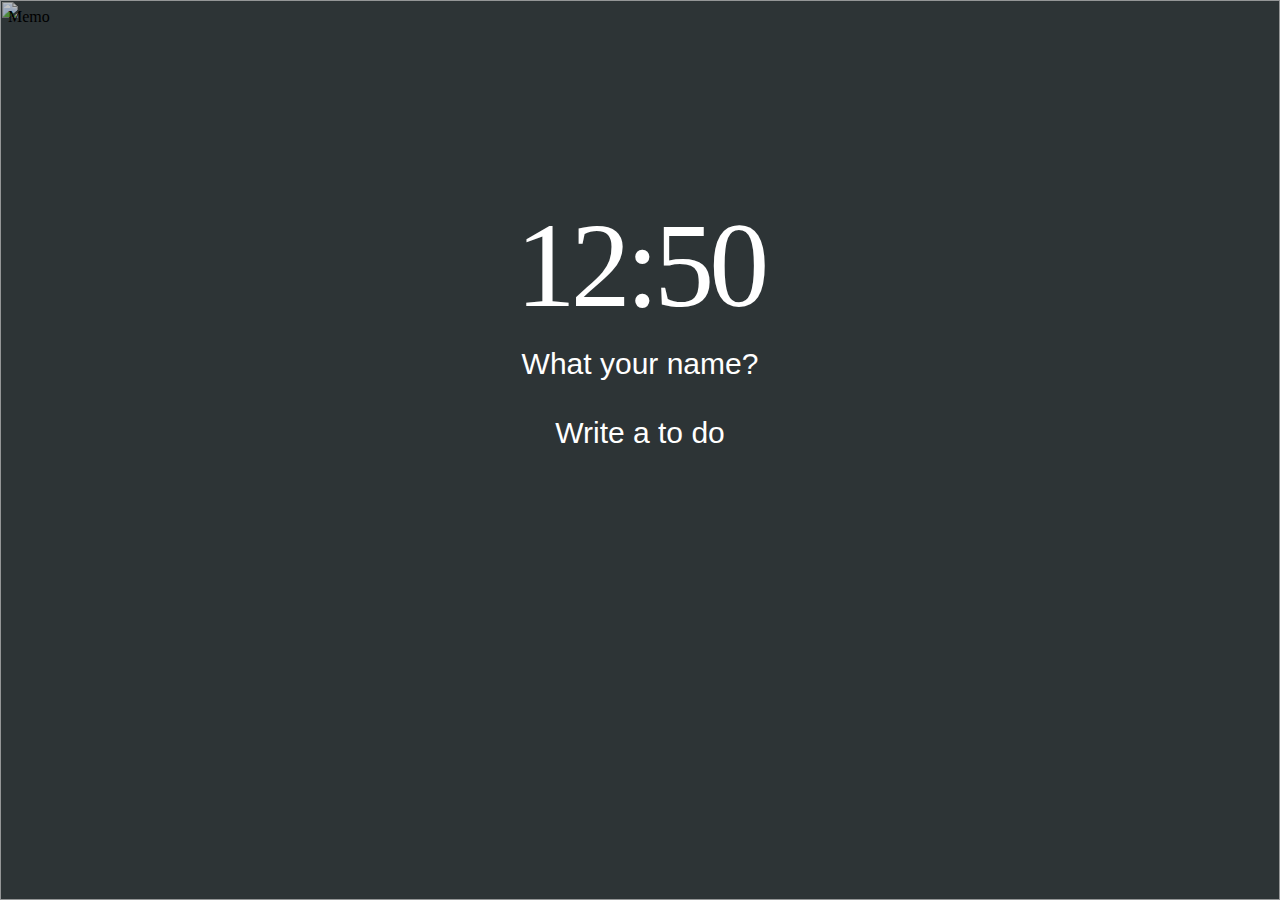
==== index.html @ fa009952 "first version" ====
<!DOCTYPE html>
<html lang:ko>
  <head>
    <meta charset="utf-8">
    <meta name="viewport" content="width=device-width">
    <link href="momentum.css" rel="stylesheet">
    <tilte>Memo</tilte> 
  </head>
  <body>
      <div class="js-clock">
      <h1>00:00</h1> 
      </div>
      <form class="js-form form">
          <input type="text" placeholder="What your name?">
      </form>
       <h4 class="js-greetings"></h4>
       <form class="js-toDoForm">
            <input type="text" placeholder="Write a to do">
       </form>
       <ul class="js-toDoList">
       </ul>
       

       </span>
       <span class="icon">
         <i class="far fa-compass">
         <span class="js-weather">
       </i></span>
       <script src="clock.js"></script>
       <script src="greeting.js"></script>
       <script src="toDo.js"></script>
       <script src="backgrond.js"></script>
       <script src="weather.js"></script>
       <script src="https://kit.fontawesome.com/d710b57fc3.js" crossorigin="anonymous"></script>
  </body>
</html>
---- momentum.css ----
h1{
   color: #ffffff;
   text-align: center;
   line-height: 1;
   padding: 0;
   margin: 0;
   letter-spacing: -5px;
   margin-bottom: 20px;
   font-size: 120px;
   font-weight: 500;
   display: block;
   padding-top: 1.5em;
   }

/* css의 display를 활용하여 웹화면에서 객체를 없애고 나타낼 수 있다.(특정 조건부여 가능) */
.form,
.greeting{
    display: none;
}

.showing {
    display: block;
}

.js-form{
    position: relative;
    color: white;
    text-align: center;
}
.js-toDoForm{
    text-align: center;
}
input{
    text-align: center;
    background: none;
    border: none;
    font-size: 30px;
    color: white;
}
    input::placeholder {color:white;}
    input::-webkit-input-placeholder {color:white;}
    input:-ms-input-placeholder {color:white;}
    
h4{
    text-align: center;
    color: white;
    font-size : 25px;
}

ul{
    margin-top: 24px;
    margin-left: 20em;
}

li{
    list-style-type: circle;
    margin-top: 15px;
}

span{
    color: white;
    font-size : 20px;
   
}

button{
    margin-left: 15px;
}

@keyframes fadeIn{
    from{
        opacity: 0;
    }
    to{
        opacity: 1;
    }    
}

.bgimage{
    position: absolute;
    top:0;
    left:0;
    width:100%;
    height: 100%;
    z-index:-1;
    animation: fadeIn .6s linear;
    opacity: 0.7;
}

body{
    background-color: #2d3436;
}

.js-weather{
    color: white;
    position: fixed;    
    left : 1300px;
    bottom: 680px;
    display: block;
}    

.icon{
    position: fixed;    
    left : 1273px;
    bottom: 677px;
}
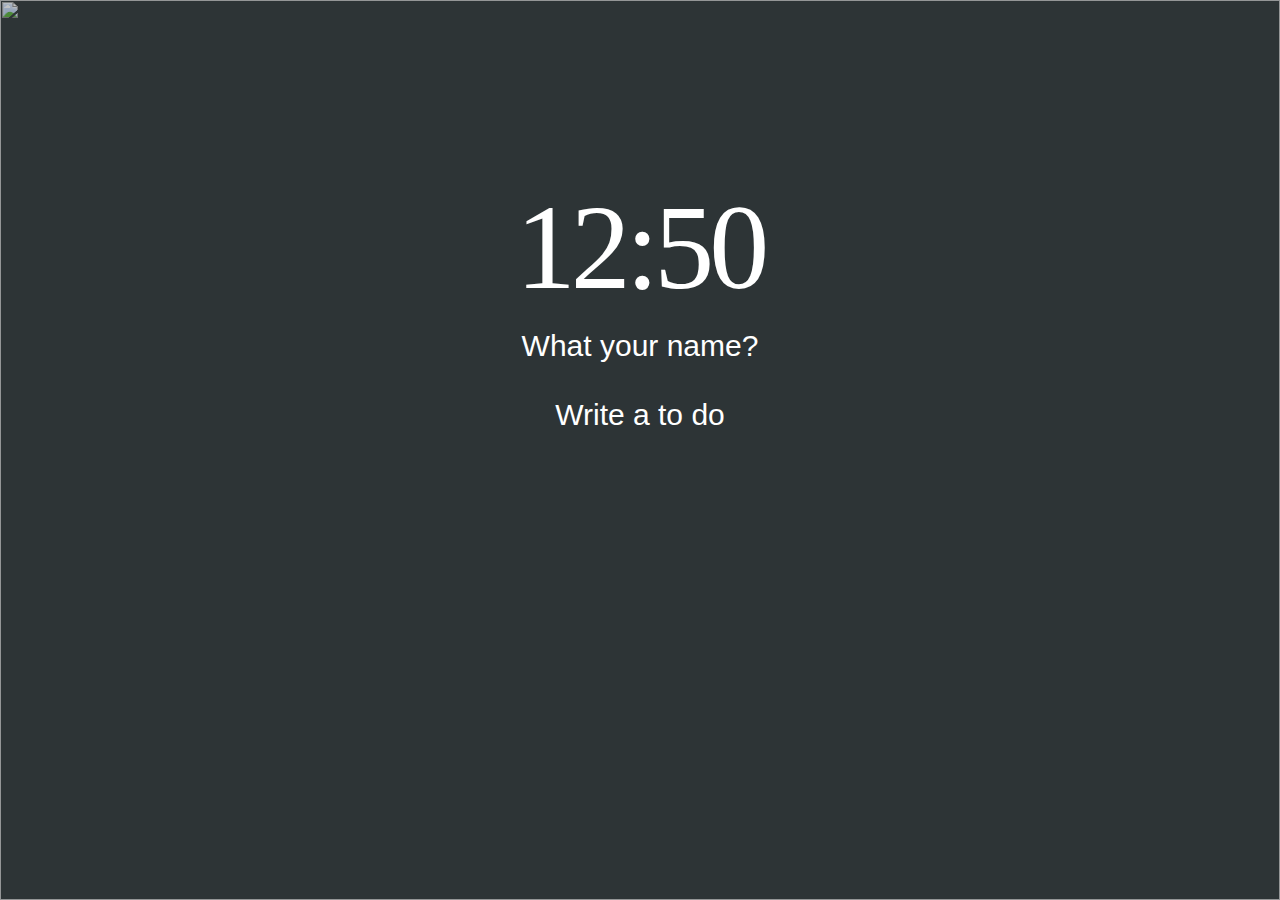
==== commit 45b19bcf: "REVISED" ====
--- a/index.html
+++ b/index.html
@@ -4,7 +4,6 @@
     <meta charset="utf-8">
     <meta name="viewport" content="width=device-width">
     <link href="momentum.css" rel="stylesheet">
-    <tilte>Memo</tilte> 
   </head>
   <body>
       <div class="js-clock">
